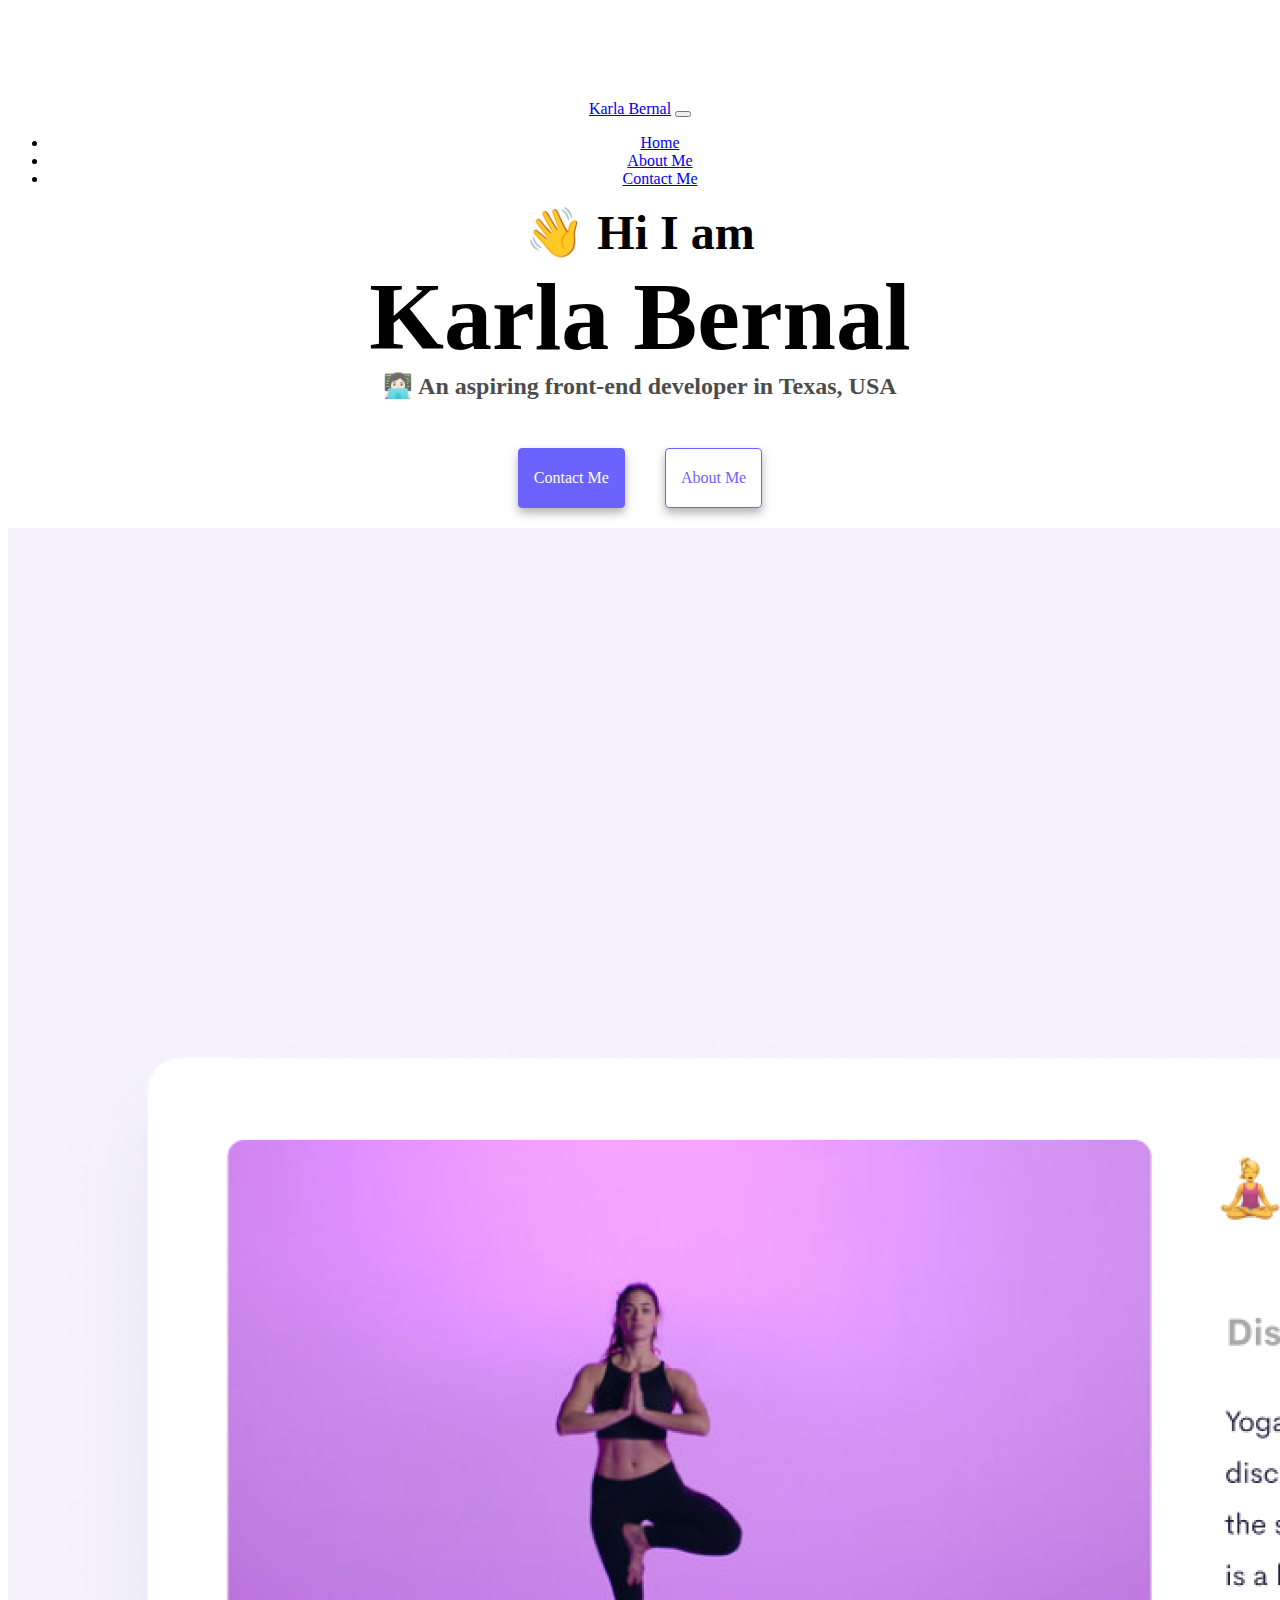
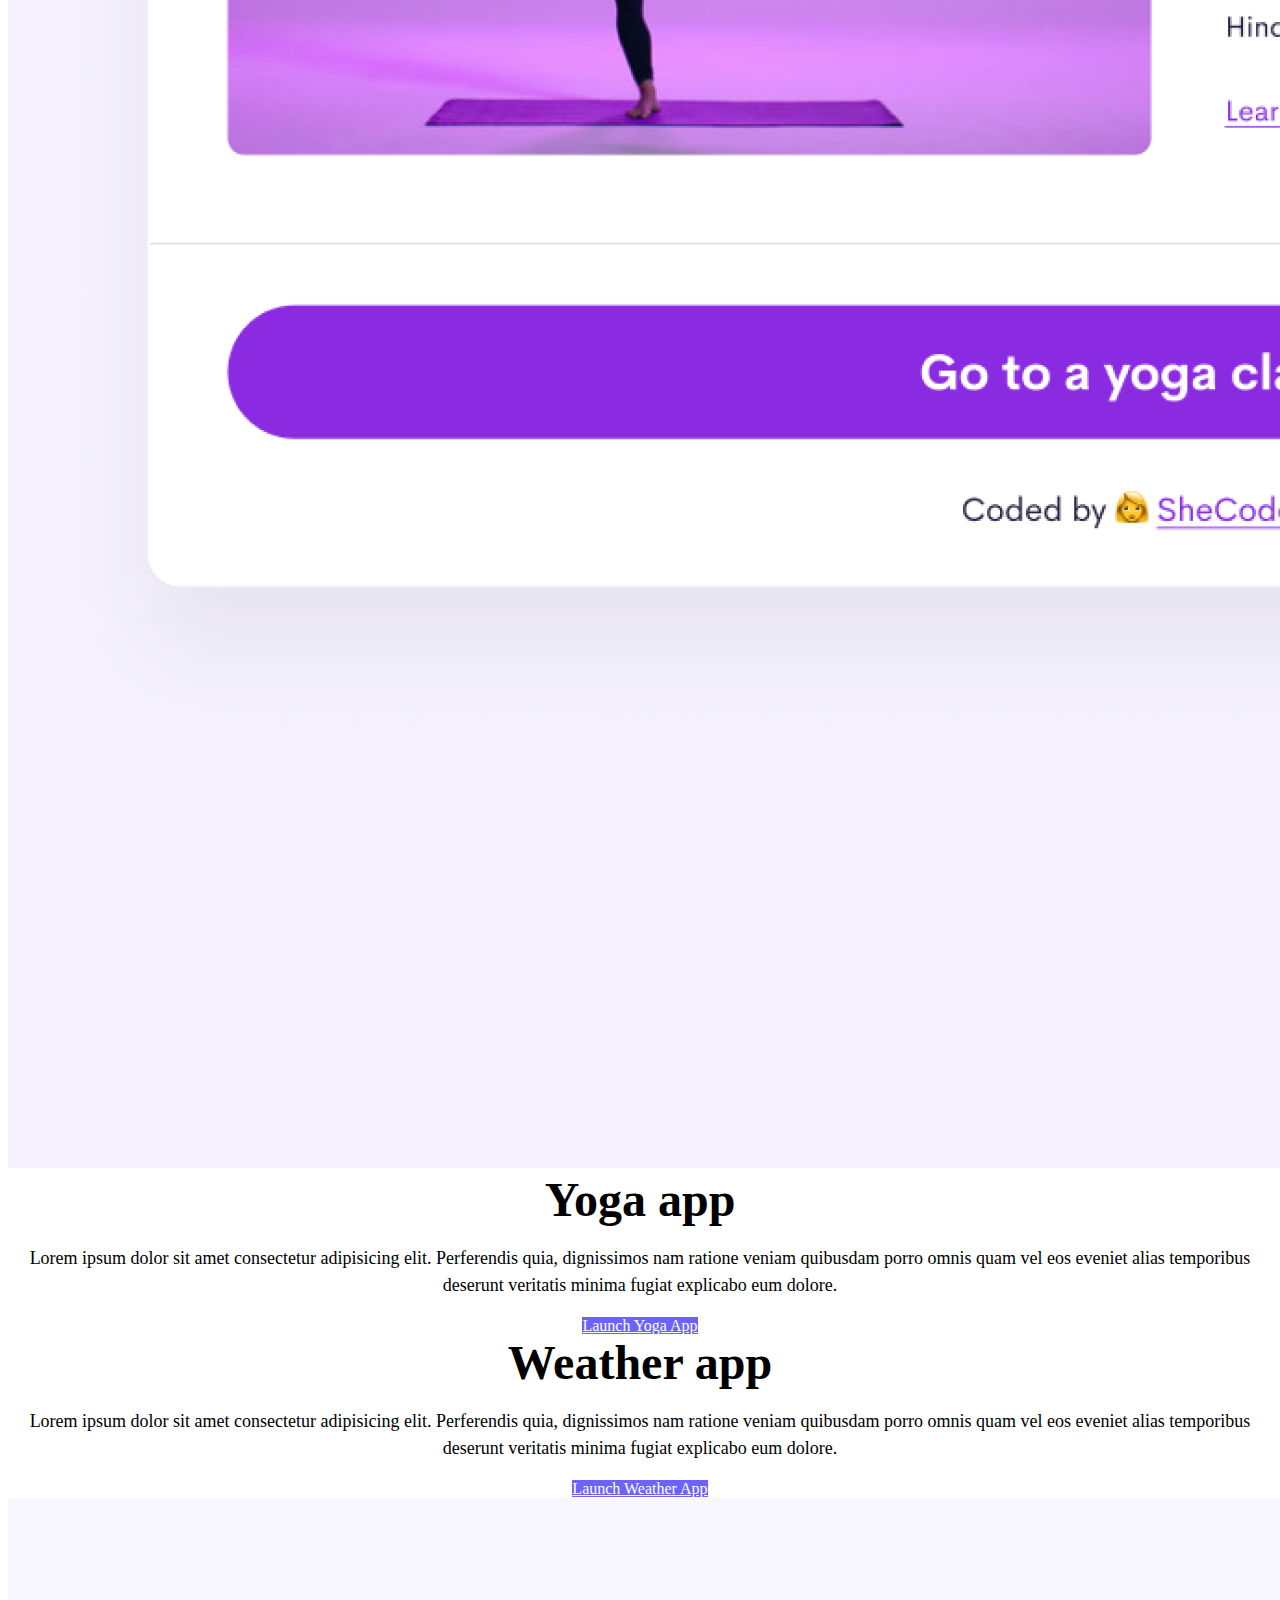
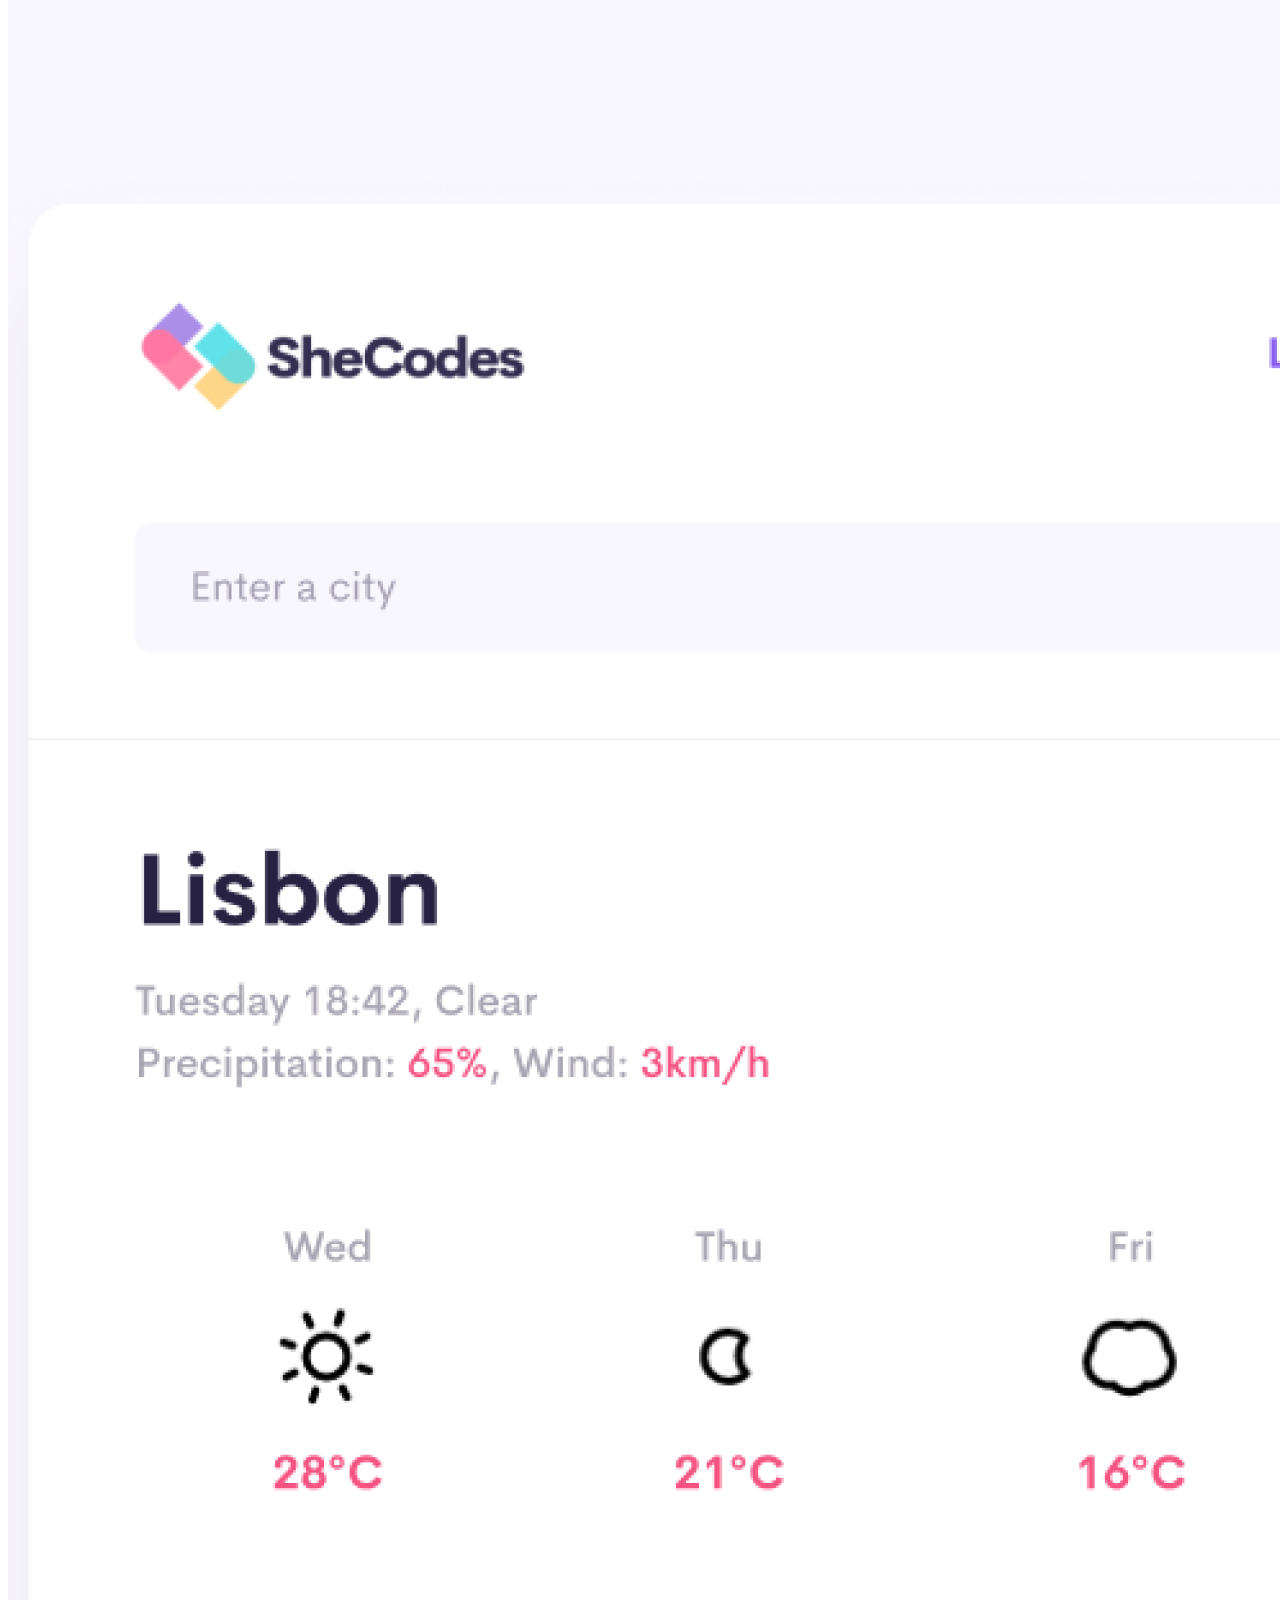
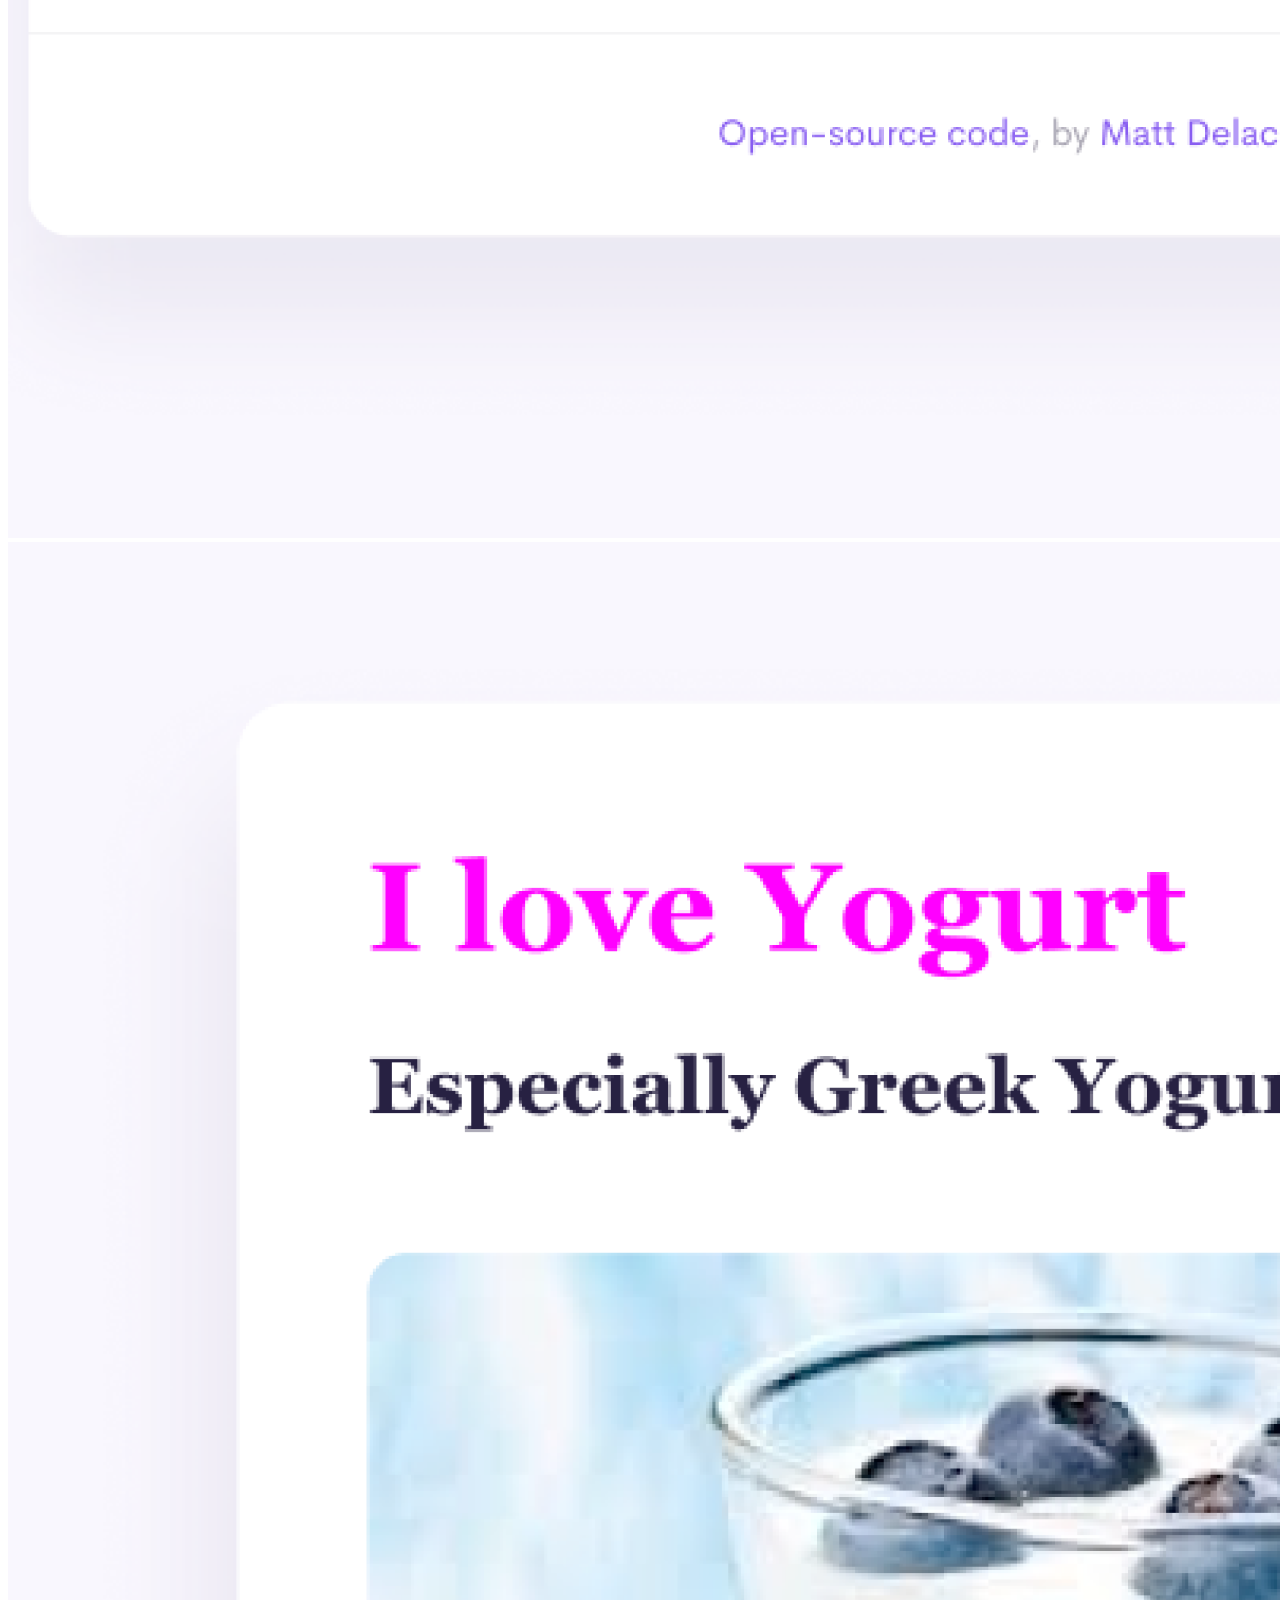
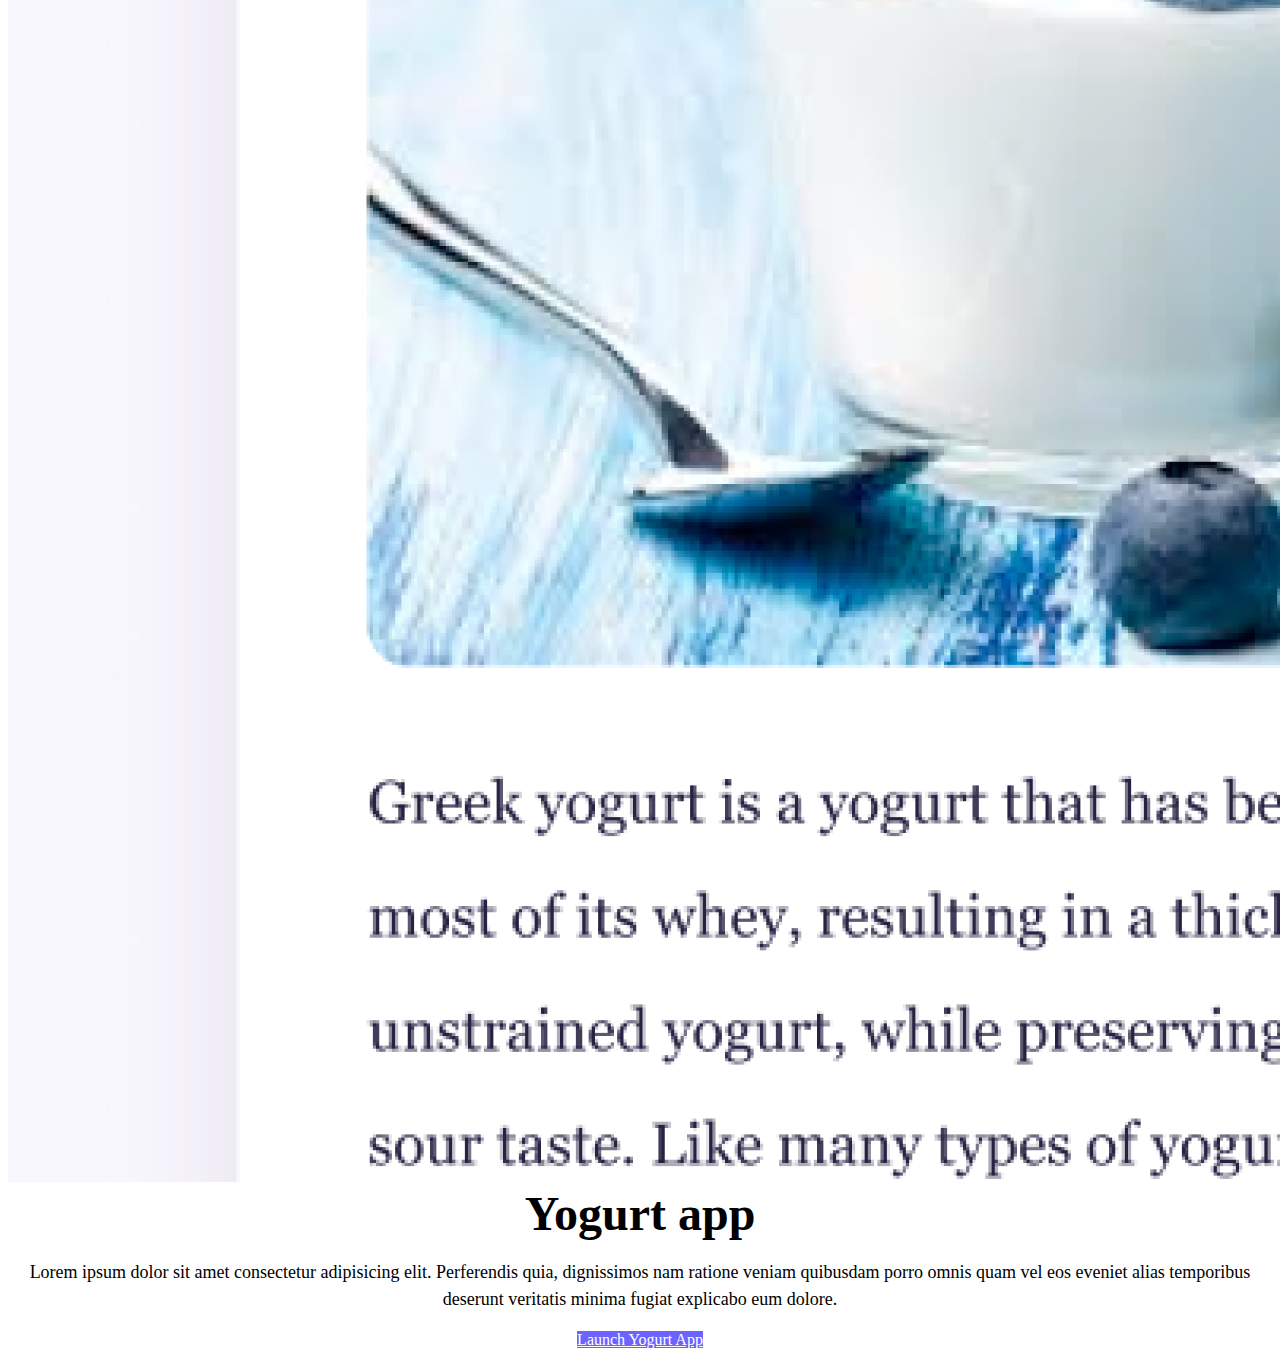
==== index.html @ bb2c9ef8 "created my repo" ====
<!DOCTYPE html>
<html lang="en">
  <head>
    <meta charset="UTF-8" />
    <meta name="viewport" content="width=device-width, initial-scale=1.0" />
    <meta http-equiv="X-UA-Compatible" content="ie=edge" />
    <link href="https://cdn.jsdelivr.net/npm/bootstrap@5.1.3/dist/css/bootstrap.min.css" rel="stylesheet" integrity="sha384-1BmE4kWBq78iYhFldvKuhfTAU6auU8tT94WrHftjDbrCEXSU1oBoqyl2QvZ6jIW3" crossorigin="anonymous">
    <link rel="stylesheet" href="src/styles.css"/>

    <script src="https://cdn.jsdelivr.net/npm/bootstrap@5.1.3/dist/js/bootstrap.bundle.min.js" integrity="sha384-ka7Sk0Gln4gmtz2MlQnikT1wXgYsOg+OMhuP+IlRH9sENBO0LRn5q+8nbTov4+1p" crossorigin="anonymous"></script>

    <title>SheCodes</title>
  </head>
  <body>
    
        <nav class="navbar navbar-expand-lg navbar-light bg-light fixed-top mb-5">
              <div class="container">
                <a class="navbar-brand" href="#">Karla Bernal</a>
                <button class="navbar-toggler" type="button" data-bs-toggle="collapse" data-bs-target="#navbarNav" aria-controls="navbarNav" aria-expanded="false" aria-label="Toggle navigation">
                  <span class="navbar-toggler-icon"></span>
                </button>
                <div class="collapse navbar-collapse" id="navbarNav">
                  <ul class="navbar-nav">
                    <li class="nav-item">
                      <a class="nav-link active" aria-current="page" href="index.html">Home</a>
                    </li>
                    <li class="nav-item">
                      <a class="nav-link" href="about.html">About Me</a>
                    </li>
                    <li class="nav-item">
                      <a class="nav-link" href="about.html#contact">Contact Me</a>
                    </li>
                  </ul>
                </div>
              </div>
        </nav>

        <h2>
          👋 Hi I am
        </h2>
        <h1>
          Karla Bernal
        </h1>
        <h3>
        👩🏻‍💻 An aspiring front-end developer in Texas, USA
        </h3>
      </br>
      <div class="links mb-5">
        <a href="about.html#contact" class="contact">Contact Me</a>
        <a href="about.html" class="about">About Me</a>
      </div>

      <div class="container">
        <div class="row mb-5">
          <div class="col-sm-6">
            <img src="images/yoga.png" class="img-fluid" />
          </div>
          <div class="col-sm-6 text-start">
            <h2 class="mb-2"> Yoga app </h2>
            <p class="mb-5"> Lorem ipsum dolor sit amet consectetur adipisicing elit. Perferendis quia, dignissimos nam ratione veniam quibusdam porro omnis quam vel eos eveniet alias temporibus deserunt veritatis minima fugiat explicabo eum dolore.
            </p>
            <a href="#" class="app-links text-decoration-none border shadow p-3 rounded">Launch Yoga App</a>
          </div>
        </div>

        <div class="row mb-5">
          <div class="col-sm-6 text-start">
            <h2 class="mb-2"> Weather app </h2>
            <p class="mb-5"> Lorem ipsum dolor sit amet consectetur adipisicing elit. Perferendis quia, dignissimos nam ratione veniam quibusdam porro omnis quam vel eos eveniet alias temporibus deserunt veritatis minima fugiat explicabo eum dolore.
            </p>
            <a href="#" class="app-links text-decoration-none border shadow p-3 rounded">Launch Weather App</a>
          </div>
          <div class="col-sm-6 mt-5">
            <img src="images/weather.png" class="img-fluid" />
          </div>
        </div>

        <div class="row mb-5">
          <div class="col-sm-6">
              <img src="images/yogurt.png" class="img-fluid" />
          </div>
          <div class="col-sm-6 text-start">
            <h2 class="mb-2"> Yogurt app </h2>
            <p class="mb-5"> Lorem ipsum dolor sit amet consectetur adipisicing elit. Perferendis quia, dignissimos nam ratione veniam quibusdam porro omnis quam vel eos eveniet alias temporibus deserunt veritatis minima fugiat explicabo eum dolore.
            </p>
            <a href="#" class="app-links text-decoration-none border shadow p-3 rounded">Launch Yogurt App</a>
          </div>
        </div>
      </div>

    </body>
</html>
---- src/styles.css ----
:root {
  --box-shadow: 0 5px 10px rgba(0, 0, 0, 0.3);
  --primary-color: #6c63ff;
  --secondary-color: #f5f2fe;
  --links: none;
}
body {
  text-align: center;
  margin-top: 100px;
}

h1,
h2,
h3 {
  margin: 0;
}

h1 {
  font-size: 96px;
  font-weight: bolder;
}

h2 {
  font-size: 48px;
  font-weight: bold;
}

h3,
h4 {
  font-size: 24px;
  opacity: 0.7;
}
p {
  font-size: 18px;
  line-height: 1.5;
}

.links {
  margin-top: 10px;
  display: flex;
  justify-content: center;
}

.links a {
  text-decoration: var(--links);
  padding: 20px 15px;
  border-radius: 4px;
  margin: 20px;
}

.app-links {
  background: var(--primary-color);
  color: #ffff;
}

.contact {
  background: var(--primary-color);
  border: 1px solid var(--primary-color);
  color: #ffff;
  box-shadow: var(--box-shadow);
  text-decoration: var(--links);
}

.about {
  border: 1px solid var(--primary-color);
  color: var(--primary-color);
  box-shadow: var(--box-shadow);
}

.info {
  margin: 10px;
  display: flex;
}

.info span {
  margin: 10px;
}

.email {
  text-decoration: var(--links);
  font-size: 20px;
  color: var(--primary-color);
}

.back-to-homepage {
  color: var(--primary-color);
  font-size: 15px;
}

.back-to-homepage:visited {
  color: var(--primary-color);
}
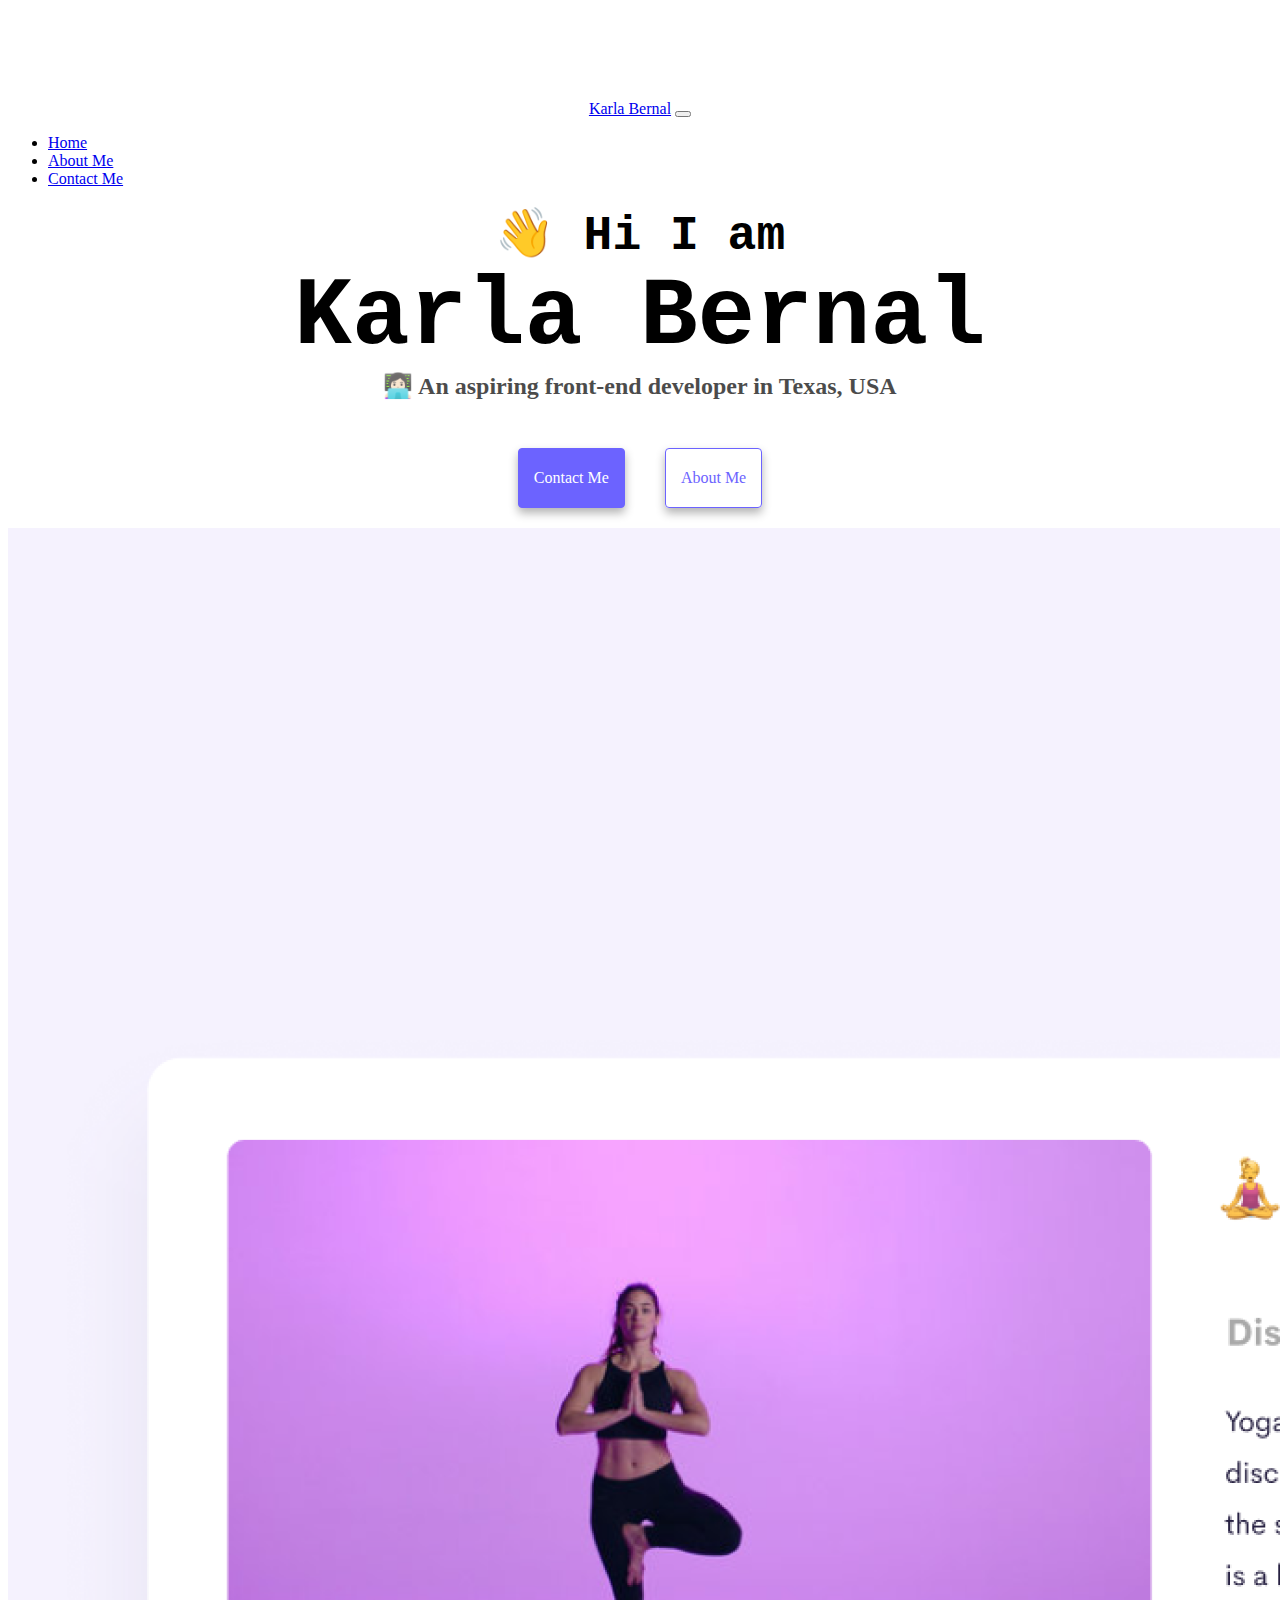
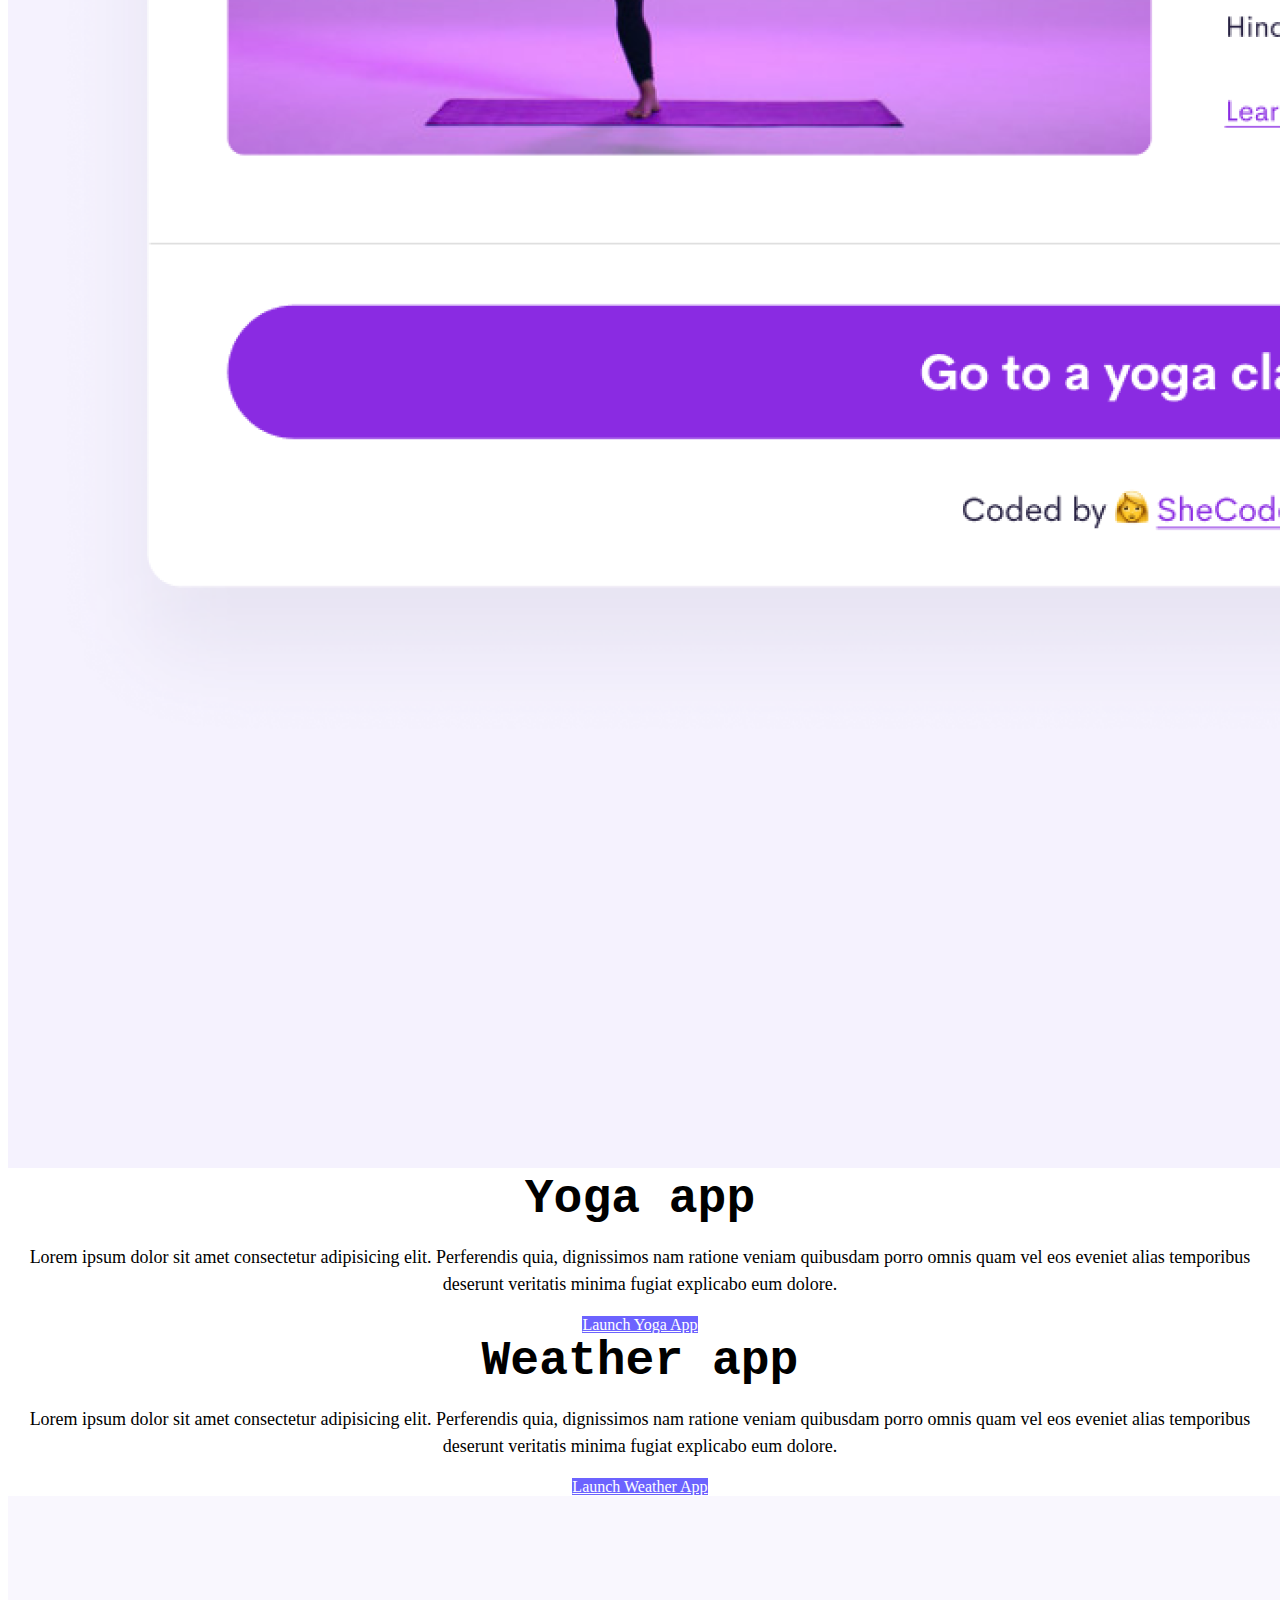
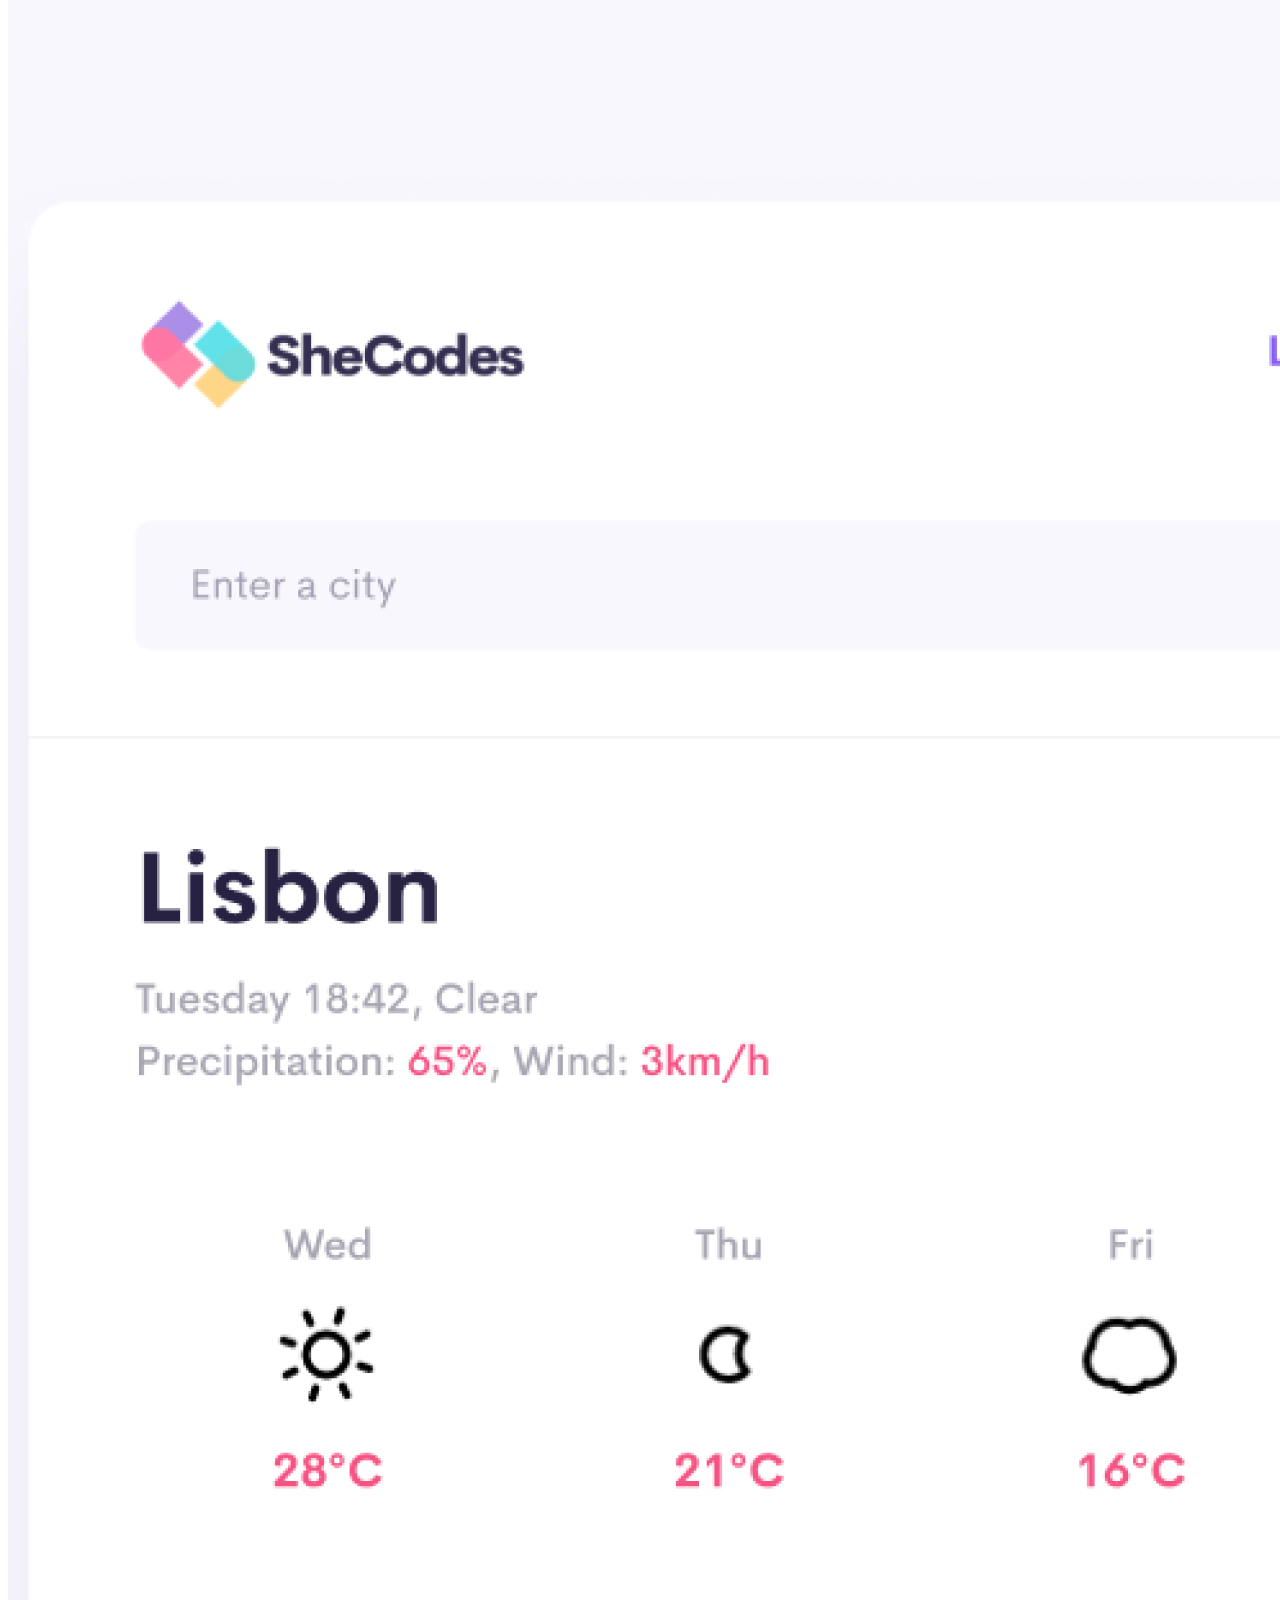
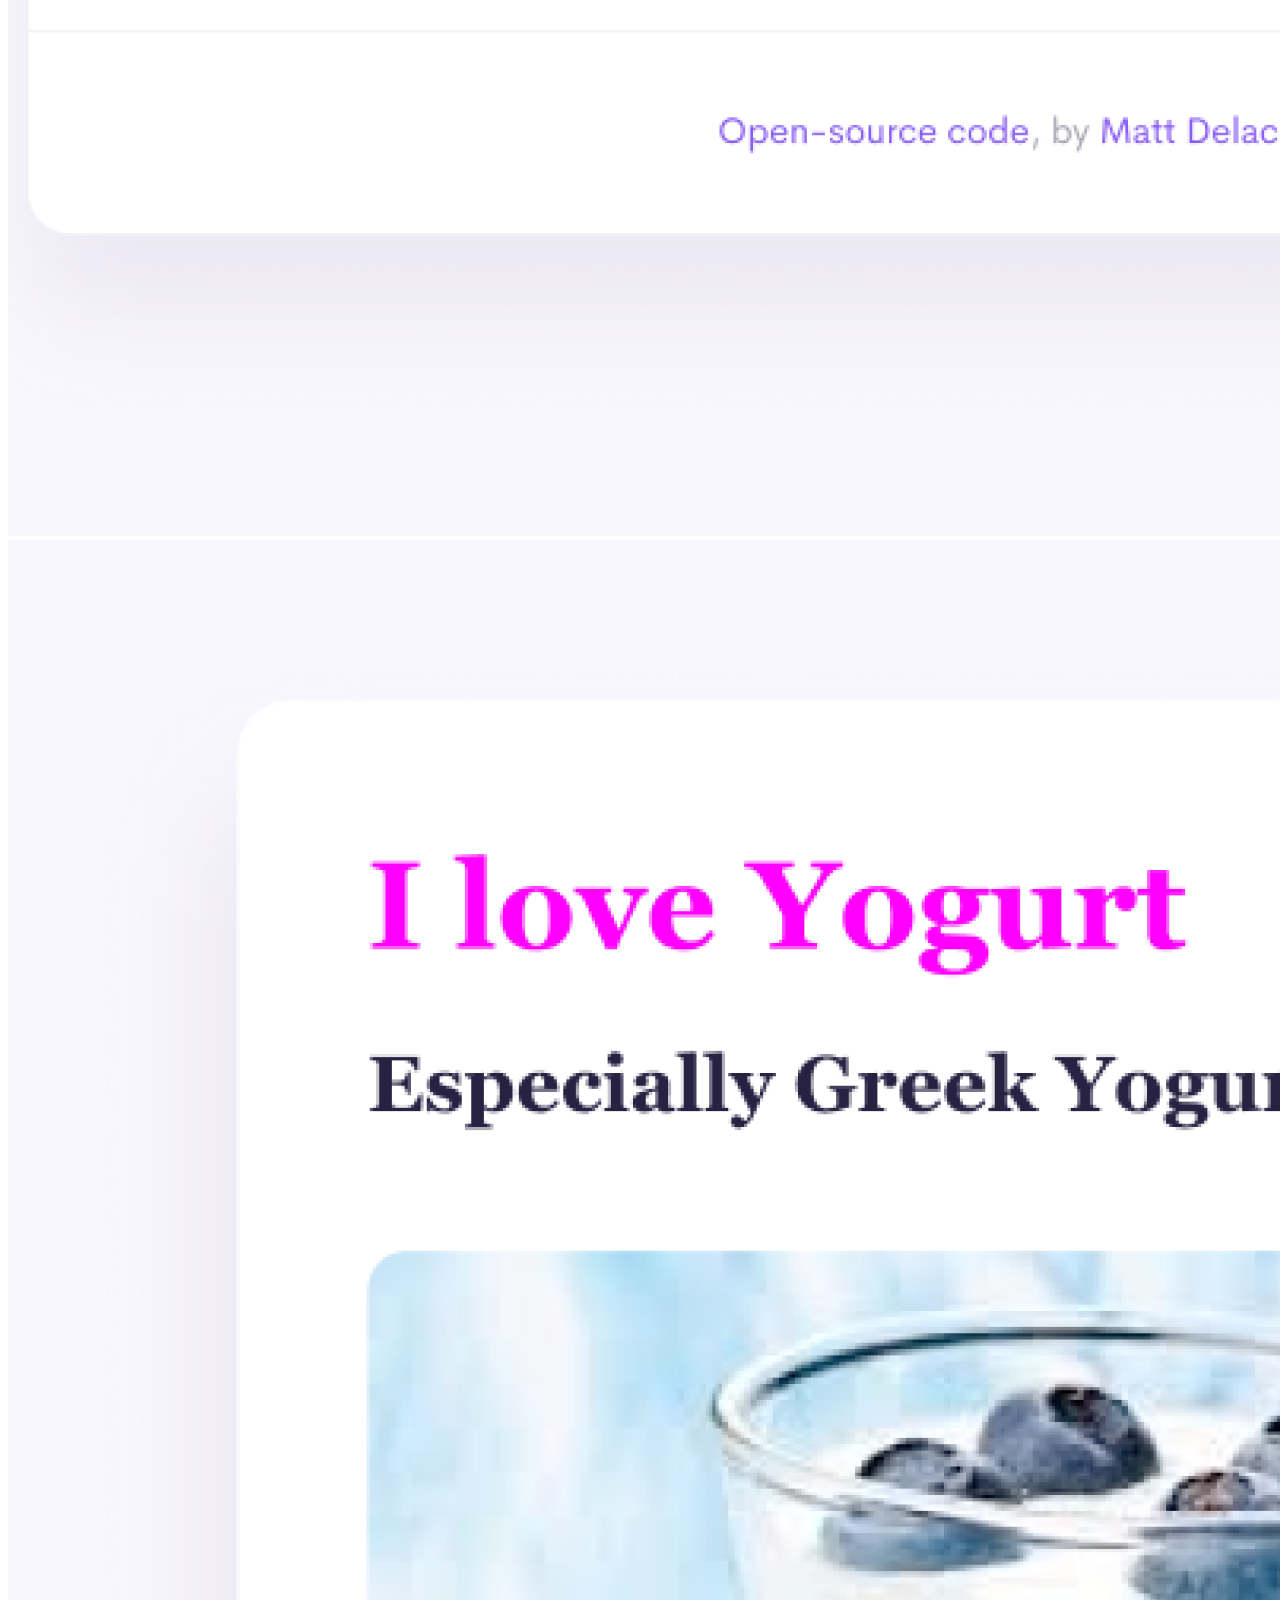
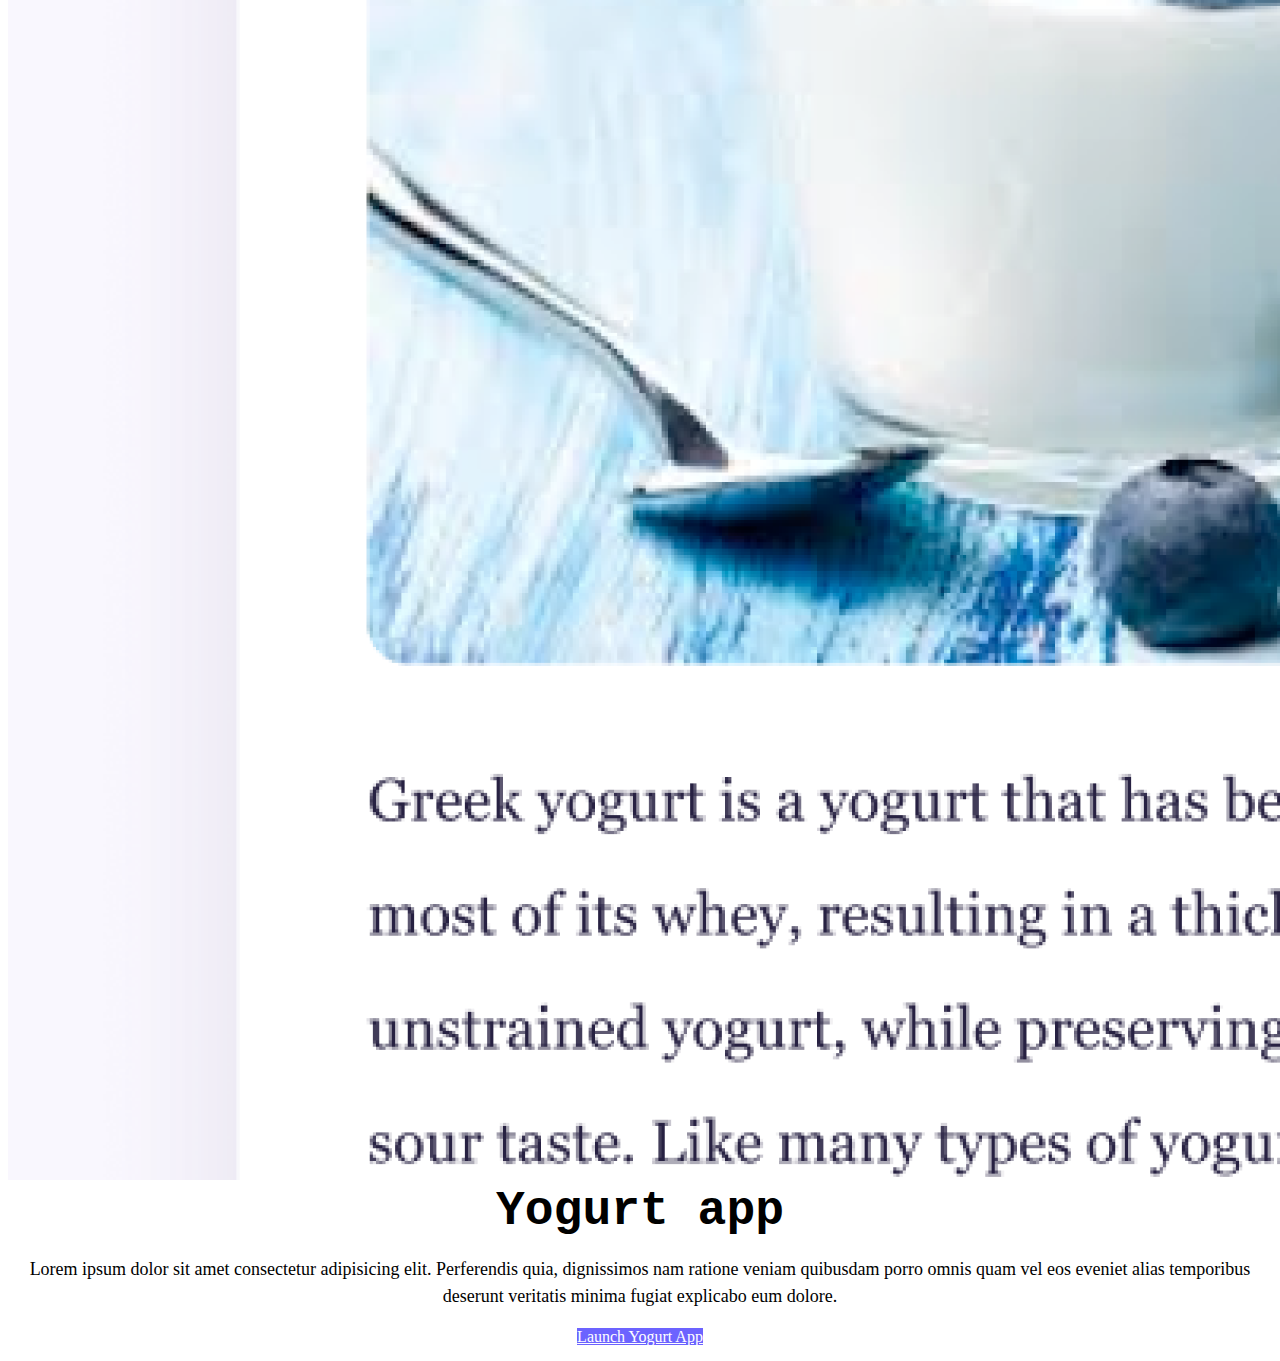
==== commit adad68b8: "added some media queries" ====
--- a/index.html
+++ b/index.html
@@ -9,31 +9,32 @@
 
     <script src="https://cdn.jsdelivr.net/npm/bootstrap@5.1.3/dist/js/bootstrap.bundle.min.js" integrity="sha384-ka7Sk0Gln4gmtz2MlQnikT1wXgYsOg+OMhuP+IlRH9sENBO0LRn5q+8nbTov4+1p" crossorigin="anonymous"></script>
 
-    <title>SheCodes</title>
+    <title>Karla B. Portfolio</title>
+    <meta name="description" content="A personal website/portfolio of an aspiring Frontend Developer.">
   </head>
   <body>
     
-        <nav class="navbar navbar-expand-lg navbar-light bg-light fixed-top mb-5">
-              <div class="container">
-                <a class="navbar-brand" href="#">Karla Bernal</a>
-                <button class="navbar-toggler" type="button" data-bs-toggle="collapse" data-bs-target="#navbarNav" aria-controls="navbarNav" aria-expanded="false" aria-label="Toggle navigation">
-                  <span class="navbar-toggler-icon"></span>
-                </button>
-                <div class="collapse navbar-collapse" id="navbarNav">
-                  <ul class="navbar-nav">
-                    <li class="nav-item">
-                      <a class="nav-link active" aria-current="page" href="index.html">Home</a>
-                    </li>
-                    <li class="nav-item">
-                      <a class="nav-link" href="about.html">About Me</a>
-                    </li>
-                    <li class="nav-item">
-                      <a class="nav-link" href="about.html#contact">Contact Me</a>
-                    </li>
-                  </ul>
-                </div>
-              </div>
-        </nav>
+    <nav class="navbar navbar-expand-lg navbar-light bg-light fixed-top mb-5 ">
+      <div class="container">
+        <a class="navbar-brand" href="#">Karla Bernal</a>
+        <button class="navbar-toggler" type="button" data-bs-toggle="collapse" data-bs-target="#navbarNav" aria-controls="navbarNav" aria-expanded="false" aria-label="Toggle navigation">
+          <span class="navbar-toggler-icon"></span>
+        </button>
+        <div class="collapse navbar-collapse" id="navbarNav">
+          <ul class="navbar-nav ms-left-aligned">
+            <li class="nav-item">
+              <a class="nav-link active" aria-current="page" href="index.html" title="Home">Home</a>
+            </li>
+            <li class="nav-item">
+              <a class="nav-link" href="about.html" title="Information about me">About Me</a>
+            </li>
+            <li class="nav-item">
+              <a class="nav-link" href="about.html#contact" title="Contact me">Contact Me</a>
+            </li>
+          </ul>
+        </div>
+      </div>
+    </nav>
 
         <h2>
           👋 Hi I am
@@ -46,20 +47,20 @@
         </h3>
       </br>
       <div class="links mb-5">
-        <a href="about.html#contact" class="contact">Contact Me</a>
-        <a href="about.html" class="about">About Me</a>
+        <a href="about.html#contact" class="contact" title="contact me">Contact Me</a>
+        <a href="about.html" class="about" title="learn more about me">About Me</a>
       </div>
 
-      <div class="container">
+      <div class="container projects">
         <div class="row mb-5">
           <div class="col-sm-6">
-            <img src="images/yoga.png" class="img-fluid" />
+            <img src="images/yoga.png" class="img-fluid" alt="yoga site"/>
           </div>
           <div class="col-sm-6 text-start">
             <h2 class="mb-2"> Yoga app </h2>
             <p class="mb-5"> Lorem ipsum dolor sit amet consectetur adipisicing elit. Perferendis quia, dignissimos nam ratione veniam quibusdam porro omnis quam vel eos eveniet alias temporibus deserunt veritatis minima fugiat explicabo eum dolore.
             </p>
-            <a href="#" class="app-links text-decoration-none border shadow p-3 rounded">Launch Yoga App</a>
+            <a href="#" class="app-links text-decoration-none border shadow p-3 rounded" title="open yoga app">Launch Yoga App</a>
           </div>
         </div>
 
@@ -68,22 +69,22 @@
             <h2 class="mb-2"> Weather app </h2>
             <p class="mb-5"> Lorem ipsum dolor sit amet consectetur adipisicing elit. Perferendis quia, dignissimos nam ratione veniam quibusdam porro omnis quam vel eos eveniet alias temporibus deserunt veritatis minima fugiat explicabo eum dolore.
             </p>
-            <a href="#" class="app-links text-decoration-none border shadow p-3 rounded">Launch Weather App</a>
+            <a href="#" class="app-links text-decoration-none border shadow p-3 rounded" title="open weather forecast app">Launch Weather App</a>
           </div>
           <div class="col-sm-6 mt-5">
-            <img src="images/weather.png" class="img-fluid" />
+            <img src="images/weather.png" class="img-fluid" alt="Weather forecast site"/>
           </div>
         </div>
 
         <div class="row mb-5">
           <div class="col-sm-6">
-              <img src="images/yogurt.png" class="img-fluid" />
+              <img src="images/yogurt.png" class="img-fluid" alt="yogurt site"/>
           </div>
           <div class="col-sm-6 text-start">
             <h2 class="mb-2"> Yogurt app </h2>
             <p class="mb-5"> Lorem ipsum dolor sit amet consectetur adipisicing elit. Perferendis quia, dignissimos nam ratione veniam quibusdam porro omnis quam vel eos eveniet alias temporibus deserunt veritatis minima fugiat explicabo eum dolore.
             </p>
-            <a href="#" class="app-links text-decoration-none border shadow p-3 rounded">Launch Yogurt App</a>
+            <a href="#" class="app-links text-decoration-none border shadow p-3 rounded" title="open yogurt app">Launch Yogurt App</a>
           </div>
         </div>
       </div>
--- a/src/styles.css
+++ b/src/styles.css
@@ -1,3 +1,18 @@
+@media (max-width: 586px) {
+  .projects img {
+    display: none;
+  }
+
+  .container h2, p {
+    text-align: center;
+  }
+
+  .container a {
+    display: block;
+    text-align: center;
+    margin: 0 20px;
+  }
+}
 :root {
   --box-shadow: 0 5px 10px rgba(0, 0, 0, 0.3);
   --primary-color: #6c63ff;
@@ -18,11 +33,13 @@
 h1 {
   font-size: 96px;
   font-weight: bolder;
+  font-family: monospace;
 }
 
 h2 {
   font-size: 48px;
   font-weight: bold;
+  font-family: monospace;
 }
 
 h3,
@@ -33,6 +50,10 @@
 p {
   font-size: 18px;
   line-height: 1.5;
+}
+
+.navbar-nav {
+  text-align: left;
 }
 
 .links {
